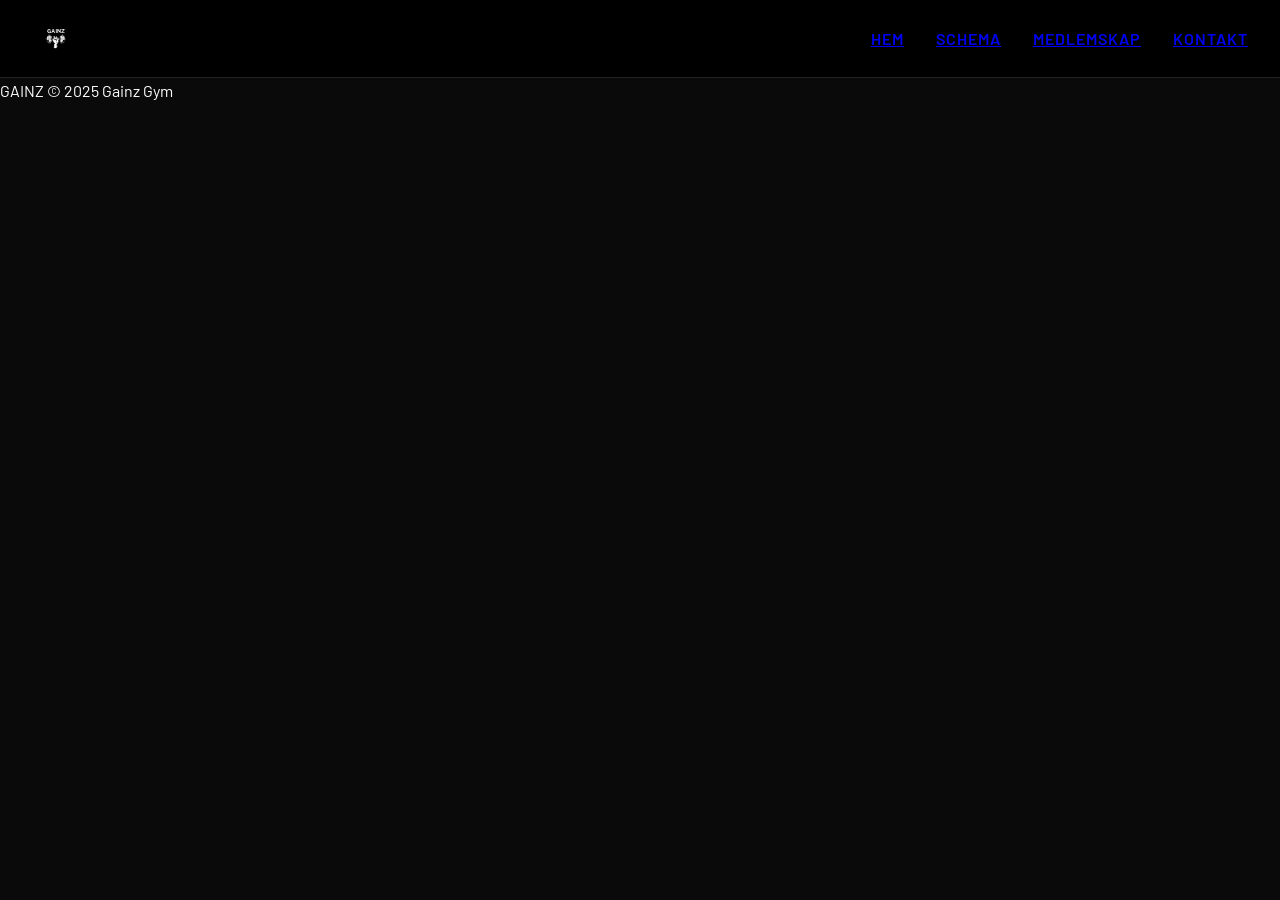
==== contact.html @ d183d6ce "contact och index html sidorna" ====
<!DOCTYPE html>
<html lang="sv">
<head>
  <meta charset="UTF-8">
  <meta name="viewport" content="width=device-width, initial-scale=1.0">
  <title>GAINZ – Kontakt</title>
  <link href="https://fonts.googleapis.com/css2?family=Bebas+Neue&family=Barlow:wght@400;600;700&display=swap" rel="stylesheet">
  <link rel="stylesheet" href="css/style.css">
</head>
<body>
 
<nav>
  <img class="bild" src="img/G.png" alt="GAINZ Logo">
  <ul class="nav-links" id="navLinks">
    <li><a href="index.html">Hem</a></li>
    <li><a href="schema.html">Schema</a></li>
    <li><a href="membership.html">Medlemskap</a></li>
    <li><a href="contact.html" class="active">Kontakt</a></li>
  </ul>
  <button class="menu-btn" onclick="toggleMenu()">☰</button>
</nav>
 
<main>
  <div class="section-header">
    <h1>Kontakt</h1>
  </div>
</main>
 
<footer>
  <span class="footer-logo">GAINZ</span>
  <span class="footer-copy">© 2025 Gainz Gym</span>
</footer>
 
<script src="script.js"></script>
</body>
</html>
---- css/style.css ----
body {
  margin: 0;
  font-family: 'Barlow', sans-serif;
  background: #0a0a0a;
  color: white;
}
 
nav {
  position: fixed;
  top: 0;
  left: 0;
  right: 0;
  z-index: 1000;
  display: flex;
  justify-content: space-between;
  align-items: center;
  padding: 0.8rem 2rem;
  background: black;
  border-bottom: 1px solid #222;
}
 
.bild {
  height: 50px;
  width: auto;
  object-fit: contain;
}
 
.nav-links {
  display: flex;
  gap: 2rem;
  list-style: none;
}
 
.nav-links li {
  color: #888;
  cursor: pointer;
  font-weight: 600;
  letter-spacing: 1px;
  text-transform: uppercase;
}
 
.nav-links li:hover {
  color: #e8ff00;
}
 
.menu-btn {
  display: none;
  background: none;
  border: none;
  color: white;
  font-size: 1.5rem;
  cursor: pointer;
}
 
.page {
  display: none;
  padding-top: 70px;
  padding-left: 2rem;
  padding-right: 2rem;
  min-height: 100vh;
}
 
.page.active {
  display: block;
}
 
.hero {
  height: calc(100vh - 70px);
  display: flex;
  flex-direction: column;
  justify-content: center;
  align-items: center;
  text-align: center;
}
 
.card {
  background: #111;
  padding: 2rem;
  margin: 1rem 0;
}
 
.modal {
  display: none;
  position: fixed;
  inset: 0;
  background: rgba(0,0,0,0.8);
}
 
.modal-content {
  background: #222;
  padding: 2rem;
  margin: 10% auto;
  width: 300px;
}
 
@media (max-width: 700px) {
  .nav-links {
    display: none;
    flex-direction: column;
  }
  .nav-links.open {
    display: flex;
    position: fixed;
    top: 62px;
    left: 0;
    right: 0;
    background: #111;
    padding: 1.5rem 2rem;
    gap: 1.5rem;
    border-bottom: 1px solid #222;
    z-index: 999;
  }
  .menu-btn {
    display: block;
  }
}
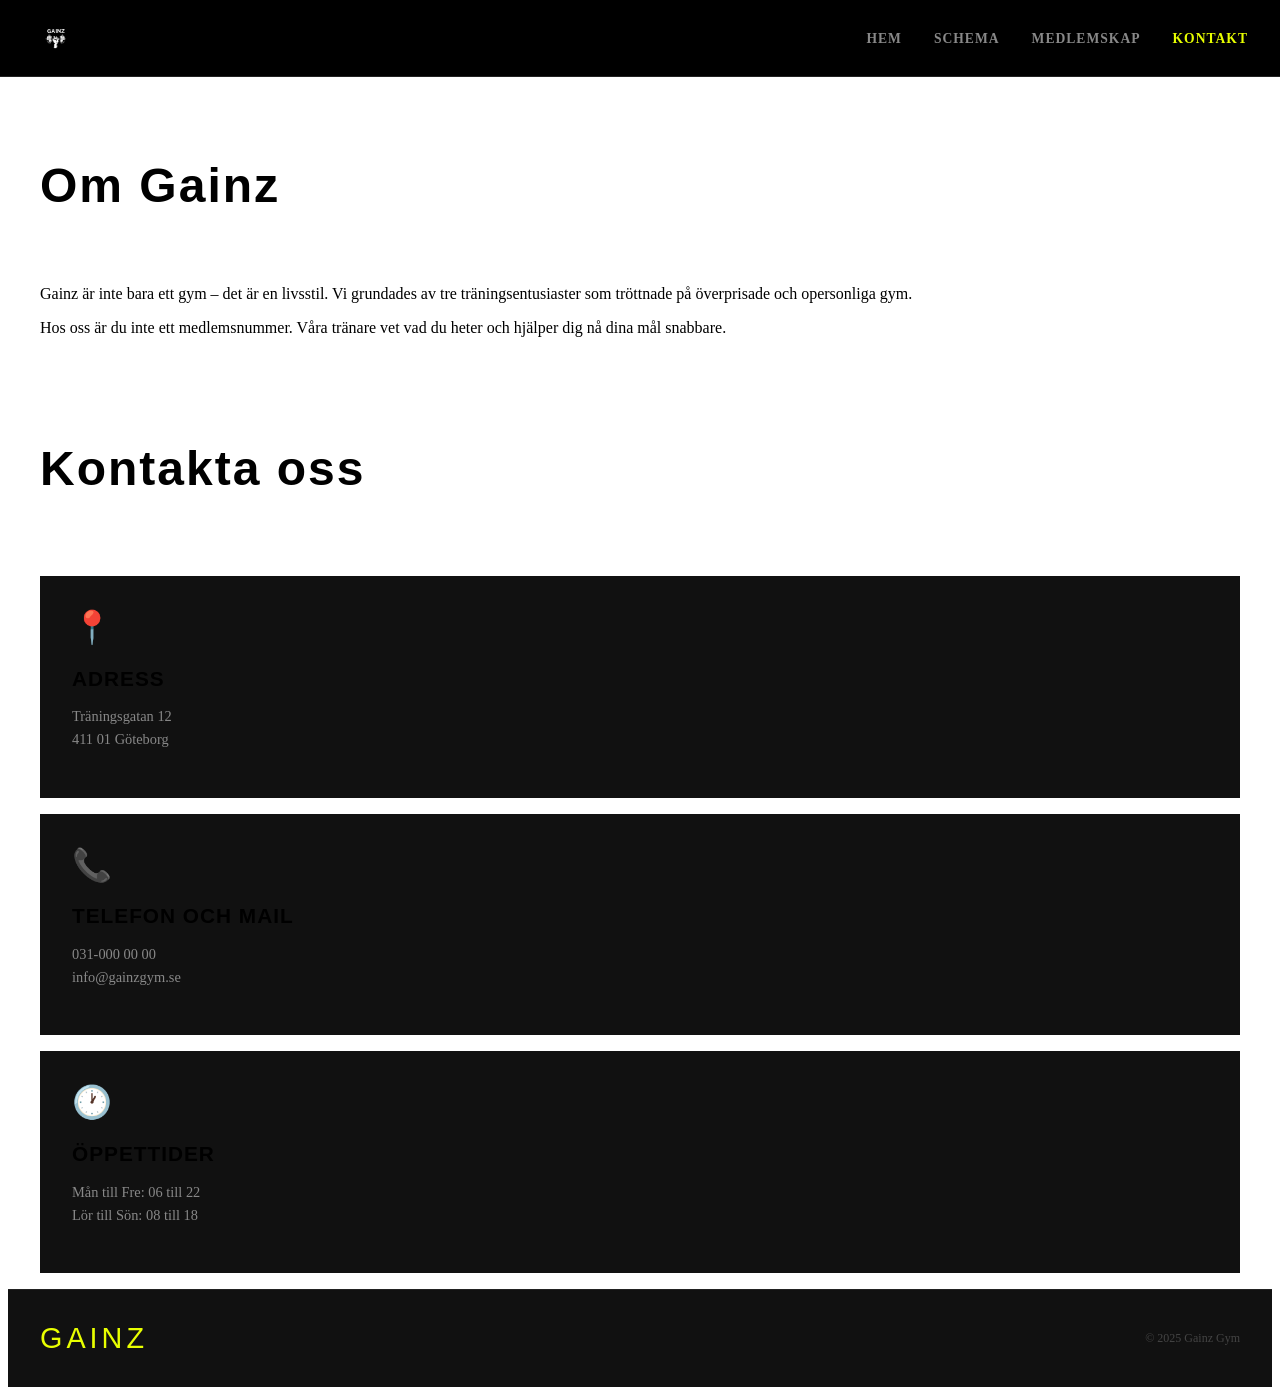
==== commit 3bc2e53e: "Kontakt sida med adress och öppettider" ====
--- a/contact.html
+++ b/contact.html
@@ -22,9 +22,37 @@
  
 <main>
   <div class="section-header">
-    <h1>Kontakt</h1>
+    <h1>Om Gainz</h1>
+  </div>
+ 
+  <div class="about-full">
+    <p>Gainz är inte bara ett gym – det är en livsstil. Vi grundades av tre träningsentusiaster som tröttnade på överprisade och opersonliga gym.</p>
+    <p>Hos oss är du inte ett medlemsnummer. Våra tränare vet vad du heter och hjälper dig nå dina mål snabbare.</p>
+  </div>
+ 
+  <div class="section-header">
+    <h2>Kontakta oss</h2>
+  </div>
+ 
+  <div class="contact-grid">
+    <div class="card">
+      <div class="card-icon">📍</div>
+      <h3>Adress</h3>
+      <p>Träningsgatan 12<br>411 01 Göteborg</p>
+    </div>
+    <div class="card">
+      <div class="card-icon">📞</div>
+      <h3>Telefon och Mail</h3>
+      <p>031-000 00 00<br>info@gainzgym.se</p>
+    </div>
+    <div class="card">
+      <div class="card-icon">🕐</div>
+      <h3>Öppettider</h3>
+      <p>Mån till Fre: 06 till 22<br>Lör till Sön: 08 till 18</p>
+    </div>
   </div>
 </main>
+ 
  
 <footer>
   <span class="footer-logo">GAINZ</span>
--- a/css/style.css
+++ b/css/style.css
@@ -1,8 +1,9 @@
+--- css/style.css ---
 body {
   margin: 0;
   font-family: 'Barlow', sans-serif;
   background: #0a0a0a;
-  color: white;
+  color: #f5f5f5;
 }
  
 nav {
@@ -31,15 +32,17 @@
   list-style: none;
 }
  
-.nav-links li {
-  color: #888;
-  cursor: pointer;
+.nav-links a {
+  color: #888;
+  text-decoration: none;
   font-weight: 600;
   letter-spacing: 1px;
   text-transform: uppercase;
-}
- 
-.nav-links li:hover {
+  font-size: 0.85rem;
+}
+ 
+.nav-links a:hover,
+.nav-links a.active {
   color: #e8ff00;
 }
  
@@ -52,18 +55,14 @@
   cursor: pointer;
 }
  
-.page {
-  display: none;
+main {
   padding-top: 70px;
   padding-left: 2rem;
   padding-right: 2rem;
   min-height: 100vh;
 }
  
-.page.active {
-  display: block;
-}
- 
+
 .hero {
   height: calc(100vh - 70px);
   display: flex;
@@ -71,33 +70,186 @@
   justify-content: center;
   align-items: center;
   text-align: center;
+  padding: 2rem;
+  margin: 0 -2rem;
+  background:
+    linear-gradient(rgba(10,10,10,0.8), rgba(10,10,10,0.8)),
+    url('https://images.unsplash.com/photo-1534438327276-14e5300c3a48?w=1600&q=80') center/cover no-repeat;
+}
+  
+ 
+.hero h1 {
+  font-family: 'Bebas Neue', sans-serif;
+  font-size: clamp(3rem, 10vw, 7rem);
+  letter-spacing: 4px;
+  color: #e8ff00;
+  line-height: 1;
+  margin-bottom: 1rem;
+}
+ 
+.hero p {
+  font-size: 1rem;
+  color: #888;
+  max-width: 400px;
+  margin-bottom: 2rem;
+}
+ 
+.hero button {
+  background: #e8ff00;
+  color: #0a0a0a;
+  border: none;
+  padding: 0.9rem 2.5rem;
+  font-weight: 700;
+  font-size: 0.9rem;
+  letter-spacing: 2px;
+  text-transform: uppercase;
+  cursor: pointer;
+}
+ 
+.hero button:hover {
+  opacity: 0.85;
+}
+ 
+.section-header {
+  padding: 3rem 0 1.5rem;
+}
+ 
+.section-header h1,
+.section-header h2 {
+  font-family: 'Bebas Neue', sans-serif;
+  font-size: clamp(2rem, 5vw, 3rem);
+  letter-spacing: 2px;
 }
  
 .card {
   background: #111;
   padding: 2rem;
   margin: 1rem 0;
+  transition: background 0.2s;
+}
+ 
+.card:hover {
+  background: #161616;
+}
+ 
+.card h3 {
+  font-family: 'Bebas Neue', sans-serif;
+  font-size: 1.3rem;
+  letter-spacing: 1px;
+  text-transform: uppercase;
+  margin-bottom: 0.5rem;
+}
+ 
+.card p {
+  font-size: 0.9rem;
+  color: #888;
+  line-height: 1.6;
+}
+ 
+footer {
+  background: #111;
+  border-top: 1px solid #222;
+  padding: 2rem;
+  display: flex;
+  justify-content: space-between;
+  align-items: center;
+}
+ 
+.footer-logo {
+  font-family: 'Bebas Neue', sans-serif;
+  font-size: 1.8rem;
+  letter-spacing: 4px;
+  color: #e8ff00;
+}
+ 
+.footer-copy {
+  font-size: 0.75rem;
+  color: #444;
 }
  
 .modal {
   display: none;
   position: fixed;
   inset: 0;
-  background: rgba(0,0,0,0.8);
+  background: rgba(0,0,0,0.85);
+  z-index: 2000;
+  align-items: center;
+  justify-content: center;
+}
+ 
+.modal.open {
+  display: flex;
 }
  
 .modal-content {
-  background: #222;
-  padding: 2rem;
-  margin: 10% auto;
-  width: 300px;
-}
- 
-@media (max-width: 700px) {
-  .nav-links {
-    display: none;
-    flex-direction: column;
-  }
+  background: #161616;
+  border: 1px solid #333;
+  padding: 3rem;
+  width: 90%;
+  max-width: 420px;
+  position: relative;
+}
+ 
+.modal-close {
+  position: absolute;
+  top: 1rem;
+  right: 1rem;
+  background: none;
+  border: none;
+  color: #888;
+  font-size: 1.2rem;
+  cursor: pointer;
+}
+ 
+.modal-content h3 {
+  font-family: 'Bebas Neue', sans-serif;
+  font-size: 2rem;
+  letter-spacing: 2px;
+  margin-bottom: 0.3rem;
+}
+ 
+.modal-content p {
+  color: #888;
+  font-size: 0.85rem;
+  margin-bottom: 1.5rem;
+}
+ 
+.modal-content input,
+.modal-content select {
+  width: 100%;
+  background: #0a0a0a;
+  border: 1px solid #333;
+  color: white;
+  padding: 0.75rem 1rem;
+  font-size: 0.9rem;
+  font-family: 'Barlow', sans-serif;
+  margin-bottom: 1rem;
+  outline: none;
+  box-sizing: border-box;
+}
+ 
+.modal-content input:focus,
+.modal-content select:focus {
+  border-color: #e8ff00;
+}
+ 
+.modal-content button {
+  width: 100%;
+  background: #e8ff00;
+  color: #0a0a0a;
+  border: none;
+  padding: 0.9rem;
+  font-weight: 700;
+  font-size: 0.9rem;
+  letter-spacing: 2px;
+  text-transform: uppercase;
+  cursor: pointer;
+  margin-top: 0.5rem;
+}
+ 
+@media (max-width: 768px) {
+  nav { padding: 0.8rem 1.5rem; }
+  .nav-links { display: none; flex-direction: column; }
   .nav-links.open {
     display: flex;
     position: fixed;
@@ -110,8 +262,206 @@
     border-bottom: 1px solid #222;
     z-index: 999;
   }
-  .menu-btn {
-    display: block;
-  }
-}
- +  .menu-btn { display: block; }
+  .hero h1 { font-size: 3rem; }
+}
+ .stats-bar {
+  background: #e8ff00;
+  display: flex;
+  justify-content: center;
+  gap: 4rem;
+  padding: 1.5rem 2rem;
+  flex-wrap: wrap;
+  margin: 0 -2rem;
+}
+ 
+.stat {
+  display: flex;
+  flex-direction: column;
+  align-items: center;
+}
+ 
+.stat-num {
+  font-family: 'Bebas Neue', sans-serif;
+  font-size: 2rem;
+  color: #0a0a0a;
+  line-height: 1;
+}
+ 
+.stat-label {
+  font-size: 0.7rem;
+  font-weight: 700;
+  letter-spacing: 2px;
+  text-transform: uppercase;
+  color: rgba(0,0,0,0.6);
+  
+}
+.services-grid {
+  display: grid;
+  grid-template-columns: repeat(3, 1fr);
+  gap: 1px;
+  background: #222;
+  margin: 0 -2rem 3rem;
+}
+ 
+.card-icon {
+  font-size: 2rem;
+  margin-bottom: 0.8rem;
+}
+ 
+  .services-grid { grid-template-columns: 1fr; }
+.schedule-preview {
+  background: #111;
+  padding: 2rem;
+  margin: 0 -2rem 3rem;
+  border-top: 1px solid #222;
+}
+ 
+.schedule-row {
+  display: flex;
+  justify-content: space-between;
+  align-items: center;
+  padding: 0.9rem 0;
+  border-bottom: 1px solid #222;
+}
+ 
+.schedule-time {
+  font-family: 'Bebas Neue', sans-serif;
+  font-size: 1.3rem;
+  color: #e8ff00;
+  min-width: 70px;
+}
+ 
+.schedule-name {
+  font-weight: 600;
+  font-size: 0.95rem;
+  flex: 1;
+  padding: 0 1rem;
+}
+ 
+.schedule-spots {
+  font-size: 0.8rem;
+  background: #222;
+  padding: 0.25rem 0.7rem;
+  color: #888;
+}
+ 
+.schedule-nav {
+  text-align: center;
+  margin-top: 1.5rem;
+}
+ 
+.btn-outline {
+  background: transparent;
+  color: white;
+  border: 1px solid #333;
+  padding: 0.7rem 1.8rem;
+  font-weight: 600;
+  font-size: 0.85rem;
+  letter-spacing: 2px;
+  text-transform: uppercase;
+  cursor: pointer;
+  text-decoration: none;
+  display: inline-block;
+}
+ 
+.btn-outline:hover {
+  border-color: #e8ff00;
+  color: #e8ff00;
+}
+.about-row {
+  background: #111;
+  padding: 4rem 2rem;
+  margin: 0 -2rem;
+  border-top: 1px solid #222;
+}
+ 
+.about-row h2 {
+  font-family: 'Bebas Neue', sans-serif;
+  font-size: clamp(1.8rem, 4vw, 2.8rem);
+  letter-spacing: 2px;
+  margin-bottom: 1rem;
+}
+ 
+.about-row p {
+  color: #888;
+  font-size: 1rem;
+  line-height: 1.8;
+  max-width: 600px;
+  margin-bottom: 2rem;
+}
+ 
+.btn-yellow {
+  background: #e8ff00;
+  color: #0a0a0a;
+  border: none;
+  padding: 0.8rem 2rem;
+  font-weight: 700;
+  font-size: 0.85rem;
+  letter-spacing: 2px;
+  text-transform: uppercase;
+  cursor: pointer;
+  text-decoration: none;
+  display: inline-block;
+}
+ 
+.btn-yellow:hover {
+  opacity: 0.85;
+}
+.day-tabs {
+  display: flex;
+  gap: 0.5rem;
+  padding: 1rem 0;
+  flex-wrap: wrap;
+}
+ 
+.day-tab {
+  padding: 0.5rem 1.2rem;
+  border: 1px solid #333;
+  background: none;
+  color: #888;
+  font-weight: 600;
+  font-size: 0.8rem;
+  letter-spacing: 2px;
+  text-transform: uppercase;
+  cursor: pointer;
+}
+ 
+.day-tab.active,
+.day-tab:hover {
+  background: #e8ff00;
+  color: #0a0a0a;
+  border-color: #e8ff00;
+}
+ 
+.class-grid {
+  display: grid;
+  grid-template-columns: repeat(auto-fill, minmax(280px, 1fr));
+  gap: 1px;
+  background: #222;
+  margin: 0 -2rem 3rem;
+}
+ 
+.class-card {
+  background: #111;
+  padding: 2rem;
+}
+ 
+.class-card:hover { background: #161616; }
+ 
+.class-time {
+  font-family: 'Bebas Neue', sans-serif;
+  font-size: 2rem;
+  color: #e8ff00;
+}
+ 
+.class-name {
+  font-family: 'Bebas Neue', sans-serif;
+  font-size: 1.2rem;
+  letter-spacing: 1px;
+  text-transform: uppercase;
+  margin: 0.3rem 0;
+}
+ 
+.class-meta { font-size: 0.8rem; color: #888; }
+ 
